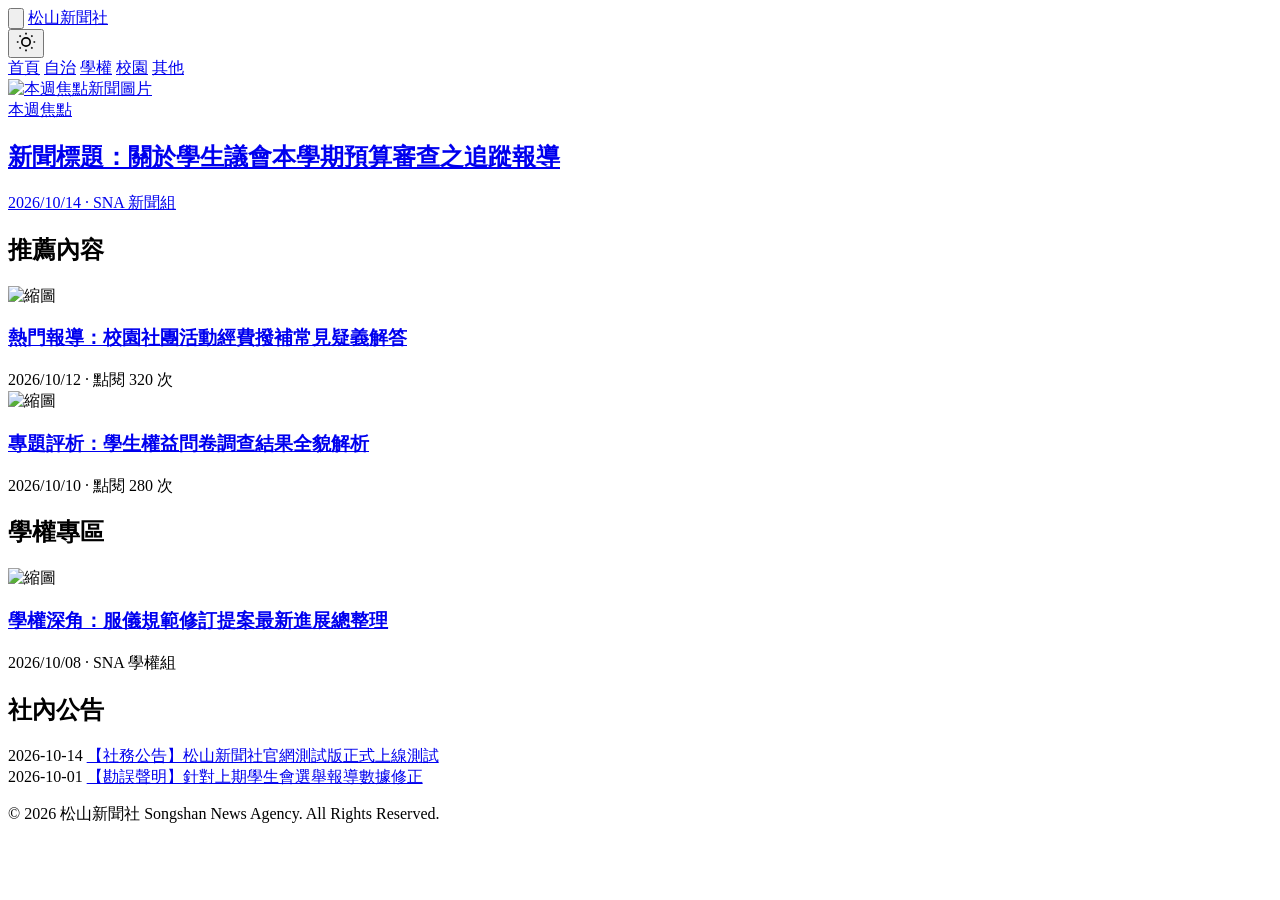
==== index.html @ 3a96375a "Add files via upload" ====
<!DOCTYPE html>
<html lang="zh-TW" data-theme="light">
<head>
  <meta charset="UTF-8">
  <meta name="viewport" content="width=device-width, initial-scale=1.0">
  <title>松山新聞社 SNA</title>
  <link rel="stylesheet" href="css/style.css">
</head>
<body>

  <!-- 頂部導覽與分類列 -->
  <header class="site-header">
    <div class="top-bar">
      <!-- 左側三個斜線選單 (選單 Icon) -->
      <button class="menu-btn" id="menu-btn" aria-label="選單">
        <svg viewBox="0 0 24 24" fill="none" stroke-width="2" stroke-linecap="round">
          <line x1="4" y1="6" x2="20" y2="10"></line>
          <line x1="4" y1="12" x2="20" y2="14"></line>
          <line x1="4" y1="18" x2="20" y2="18"></line>
        </svg>
      </button>

      <!-- 中間品牌 LOGO / 站名 -->
      <a href="index.html" class="site-logo">松山新聞社</a>

      <!-- 右側深淺色切換按鈕 -->
      <div class="header-actions">
        <button class="theme-toggle-btn" id="theme-toggle" aria-label="切換深淺色模式">
          <!-- 太陽/月亮 示意圖標 (SVG) -->
          <svg viewBox="0 0 24 24" width="20" height="20" fill="none" stroke="currentColor" stroke-width="2">
            <circle cx="12" cy="12" r="5"></circle>
            <path d="M12 1v2M12 21v2M4.22 4.22l1.42 1.42M18.36 18.36l1.42 1.42M1 12h2M21 12h2M4.22 19.78l1.42-1.42M18.36 5.64l1.42-1.42"></path>
          </svg>
        </button>
      </div>
    </div>

    <!-- 分類標籤列 -->
    <nav class="category-nav">
      <a href="#" class="category-tab active">首頁</a>
      <a href="#" class="category-tab">自治</a>
      <a href="#" class="category-tab">學權</a>
      <a href="#" class="category-tab">校園</a>
      <a href="#" class="category-tab">其他</a>
    </nav>
  </header>

  <!-- 主要內容區塊 -->
  <main class="container">

    <!-- 本週焦點新聞 (Featured Article) -->
    <section class="section-block">
      <div class="featured-card">
        <a href="#">
          <div class="featured-img-wrapper">
            <!-- 預設占位圖或報導圖片 -->
            <img src="https://via.placeholder.com/800x450" alt="本週焦點新聞圖片">
          </div>
          <div class="featured-content">
            <span class="featured-tag">本週焦點</span>
            <h1 class="featured-title">新聞標題：關於學生議會本學期預算審查之追蹤報導</h1>
            <div class="featured-meta">2026/10/14 · SNA 新聞組</div>
          </div>
        </a>
      </div>
    </section>

    <!-- 第一區：推薦內容 (熱門點閱) -->
    <section class="section-block">
      <h2 class="section-title">推薦內容</h2>
      <div class="news-grid">
        <article class="news-card">
          <img src="https://via.placeholder.com/100x75" alt="縮圖" class="news-card-img">
          <div class="news-card-body">
            <h3 class="news-card-title"><a href="#">熱門報導：校園社團活動經費撥補常見疑義解答</a></h3>
            <span class="news-card-meta">2026/10/12 · 點閱 320 次</span>
          </div>
        </article>
        <article class="news-card">
          <img src="https://via.placeholder.com/100x75" alt="縮圖" class="news-card-img">
          <div class="news-card-body">
            <h3 class="news-card-title"><a href="#">專題評析：學生權益問卷調查結果全貌解析</a></h3>
            <span class="news-card-meta">2026/10/10 · 點閱 280 次</span>
          </div>
        </article>
      </div>
    </section>

    <!-- 第二區：學權內容 -->
    <section class="section-block">
      <h2 class="section-title">學權專區</h2>
      <div class="news-grid">
        <article class="news-card">
          <img src="https://via.placeholder.com/100x75" alt="縮圖" class="news-card-img">
          <div class="news-card-body">
            <h3 class="news-card-title"><a href="#">學權深角：服儀規範修訂提案最新進展總整理</a></h3>
            <span class="news-card-meta">2026/10/08 · SNA 學權組</span>
          </div>
        </article>
      </div>
    </section>

    <!-- 第三區：公告 -->
    <section class="section-block">
      <h2 class="section-title">社內公告</h2>
      <div class="announcement-list">
        <div class="announcement-item">
          <span class="announcement-date">2026-10-14</span>
          <a href="#" class="announcement-title">【社務公告】松山新聞社官網測試版正式上線測試</a>
        </div>
        <div class="announcement-item">
          <span class="announcement-date">2026-10-01</span>
          <a href="#" class="announcement-title">【勘誤聲明】針對上期學生會選舉報導數據修正</a>
        </div>
      </div>
    </section>

  </main>

  <!-- 頁尾區塊 -->
  <footer class="site-footer">
    <p>© 2026 松山新聞社 Songshan News Agency. All Rights Reserved.</p>
  </footer>

  <script src="js/main.js"></script>
</body>
</html>
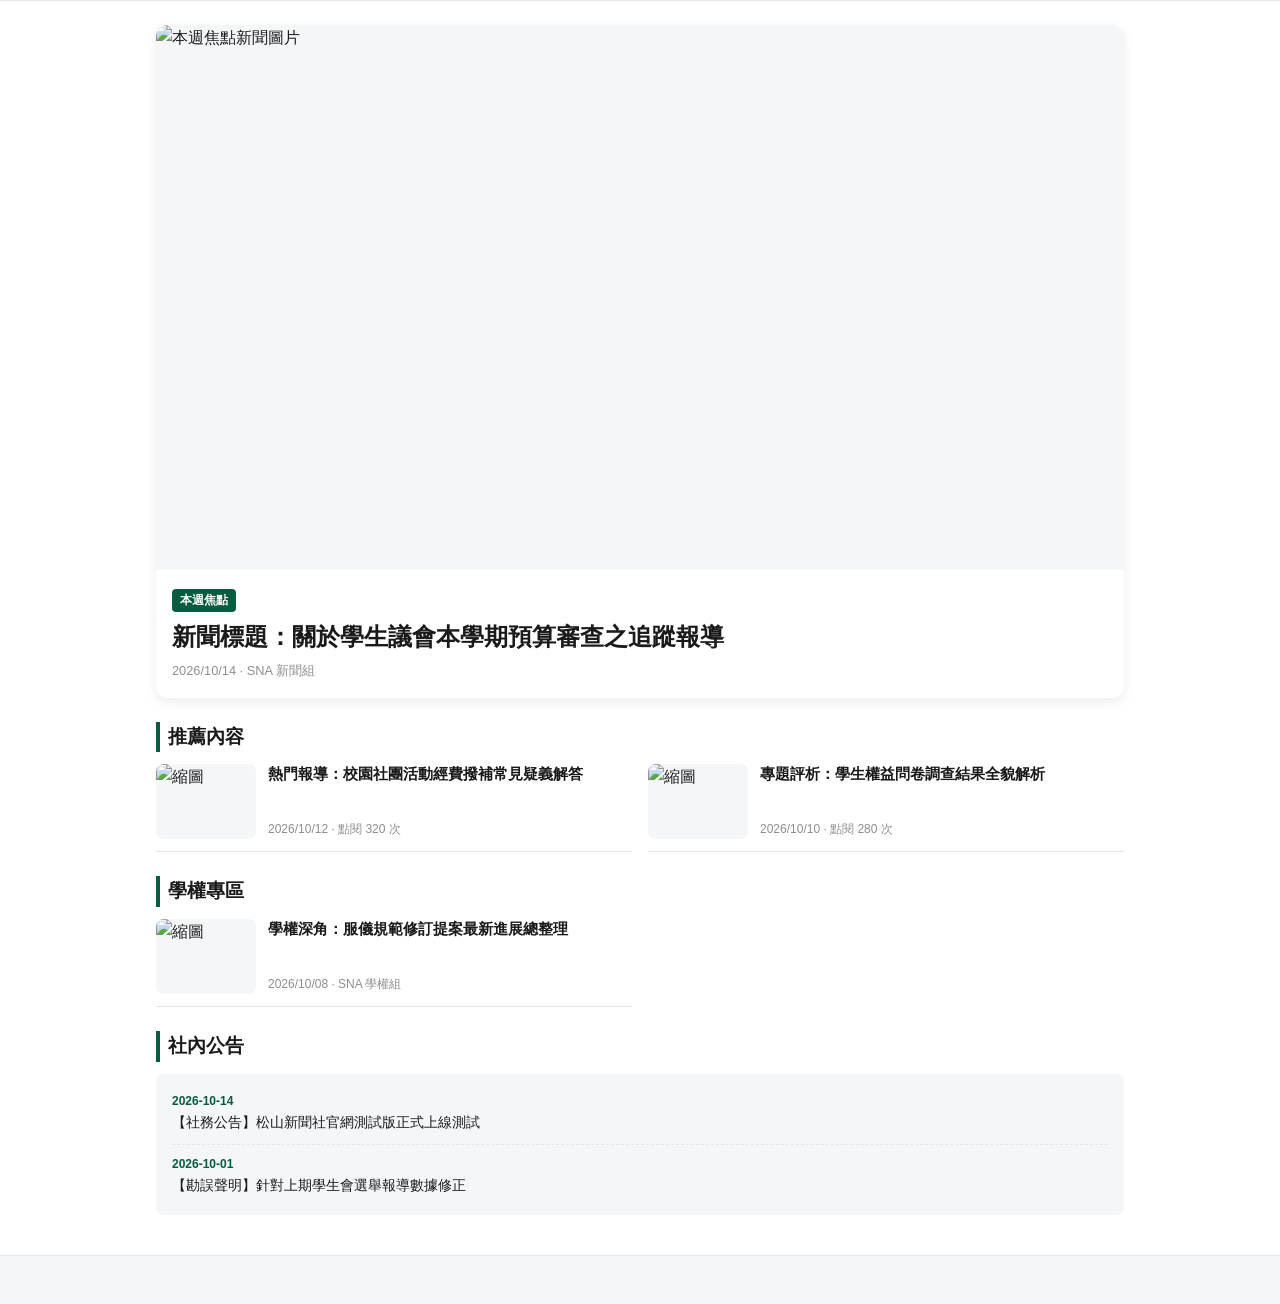
==== commit e253a311: "Refactor header and footer to use JS components Replaced static header and footer sections with JS-l" ====
--- a/index.html
+++ b/index.html
@@ -8,42 +8,8 @@
 </head>
 <body>
 
-  <!-- 頂部導覽與分類列 -->
-  <header class="site-header">
-    <div class="top-bar">
-      <!-- 左側三個斜線選單 (選單 Icon) -->
-      <button class="menu-btn" id="menu-btn" aria-label="選單">
-        <svg viewBox="0 0 24 24" fill="none" stroke-width="2" stroke-linecap="round">
-          <line x1="4" y1="6" x2="20" y2="10"></line>
-          <line x1="4" y1="12" x2="20" y2="14"></line>
-          <line x1="4" y1="18" x2="20" y2="18"></line>
-        </svg>
-      </button>
-
-      <!-- 中間品牌 LOGO / 站名 -->
-      <a href="index.html" class="site-logo">松山新聞社</a>
-
-      <!-- 右側深淺色切換按鈕 -->
-      <div class="header-actions">
-        <button class="theme-toggle-btn" id="theme-toggle" aria-label="切換深淺色模式">
-          <!-- 太陽/月亮 示意圖標 (SVG) -->
-          <svg viewBox="0 0 24 24" width="20" height="20" fill="none" stroke="currentColor" stroke-width="2">
-            <circle cx="12" cy="12" r="5"></circle>
-            <path d="M12 1v2M12 21v2M4.22 4.22l1.42 1.42M18.36 18.36l1.42 1.42M1 12h2M21 12h2M4.22 19.78l1.42-1.42M18.36 5.64l1.42-1.42"></path>
-          </svg>
-        </button>
-      </div>
-    </div>
-
-    <!-- 分類標籤列 -->
-    <nav class="category-nav">
-      <a href="#" class="category-tab active">首頁</a>
-      <a href="#" class="category-tab">自治</a>
-      <a href="#" class="category-tab">學權</a>
-      <a href="#" class="category-tab">校園</a>
-      <a href="#" class="category-tab">其他</a>
-    </nav>
-  </header>
+  <!-- 頁首容器：會由 JS 自動載入 components/header.html -->
+  <header id="site-header-container" class="site-header"></header>
 
   <!-- 主要內容區塊 -->
   <main class="container">
@@ -53,7 +19,6 @@
       <div class="featured-card">
         <a href="#">
           <div class="featured-img-wrapper">
-            <!-- 預設占位圖或報導圖片 -->
             <img src="https://via.placeholder.com/800x450" alt="本週焦點新聞圖片">
           </div>
           <div class="featured-content">
@@ -117,12 +82,11 @@
 
   </main>
 
-  <!-- 頁尾區塊 -->
-  <footer class="site-footer">
-    <p>© 2026 松山新聞社 Songshan News Agency. All Rights Reserved.</p>
-  </footer>
+  <!-- 頁尾容器：會由 JS 自動載入 components/footer.html -->
+  <footer id="site-footer-container" class="site-footer"></footer>
 
   <script src="js/main.js"></script>
 </body>
 </html>
 
+
--- a/css/style.css
+++ b/css/style.css
@@ -0,0 +1,328 @@
+/* ==========================================================================
+   1. 深淺色模式變數 (Theme Variables)
+   ========================================================================== */
+:root {
+  /* 預設淺色模式 (Light Mode) */
+  --bg-primary: #ffffff;
+  --bg-secondary: #f4f6f8;
+  --bg-card: #ffffff;
+  --text-primary: #1a1a1a;
+  --text-secondary: #666666;
+  --text-muted: #8e8e93;
+  --border-color: #e5e5ea;
+  /* 主視覺色彩調整為 #075c40 */
+  --accent-color: #075c40;
+  --accent-hover: #054530;
+  --shadow-sm: 0 2px 8px rgba(0, 0, 0, 0.05);
+  --shadow-md: 0 4px 12px rgba(0, 0, 0, 0.08);
+}
+
+[data-theme="dark"] {
+  /* 深色模式 (Dark Mode) */
+  --bg-primary: #121212;
+  --bg-secondary: #1e1e1e;
+  --bg-card: #252525;
+  --text-primary: #f0f0f0;
+  --text-secondary: #b0b0b0;
+  --text-muted: #777777;
+  --border-color: #333333;
+  /* 深色模式下提升主視覺對比度 */
+  --accent-color: #128a62;
+  --accent-hover: #1ab07d;
+  --shadow-sm: 0 2px 8px rgba(0, 0, 0, 0.3);
+  --shadow-md: 0 4px 12px rgba(0, 0, 0, 0.5);
+}
+
+/* ==========================================================================
+   2. 全域基礎樣式
+   ========================================================================== */
+* {
+  box-sizing: border-box;
+  margin: 0;
+  padding: 0;
+}
+
+body {
+  font-family: -apple-system, BlinkMacSystemFont, "Segoe UI", Roboto, "Helvetica Neue", Arial, "Noto Sans TC", sans-serif;
+  background-color: var(--bg-primary);
+  color: var(--text-primary);
+  line-height: 1.6;
+  transition: background-color 0.3s ease, color 0.3s ease;
+}
+
+a {
+  color: inherit;
+  text-decoration: none;
+}
+
+.container {
+  width: 100%;
+  max-width: 1000px;
+  margin: 0 auto;
+  padding: 0 16px;
+}
+
+/* ==========================================================================
+   3. 頁首與導覽列 (Header & Category Bar)
+   ========================================================================== */
+.site-header {
+  position: sticky;
+  top: 0;
+  background-color: var(--bg-primary);
+  border-bottom: 1px solid var(--border-color);
+  z-index: 100;
+  transition: background-color 0.3s ease;
+}
+
+.top-bar {
+  display: flex;
+  align-items: center;
+  justify-content: space-between;
+  height: 56px;
+  padding: 0 16px;
+}
+
+/* 左側三個斜線選單按鈕 */
+.menu-btn {
+  background: none;
+  border: none;
+  cursor: pointer;
+  padding: 8px;
+  color: var(--text-primary);
+  display: flex;
+  align-items: center;
+  justify-content: center;
+}
+
+.menu-btn svg {
+  width: 24px;
+  height: 24px;
+  stroke: currentColor;
+}
+
+.site-logo {
+  font-size: 1.25rem;
+  font-weight: 700;
+  letter-spacing: 0.5px;
+}
+
+.header-actions {
+  display: flex;
+  align-items: center;
+}
+
+/* 深淺色切換按鈕 */
+.theme-toggle-btn {
+  background: none;
+  border: none;
+  color: var(--text-primary);
+  cursor: pointer;
+  padding: 8px;
+  display: flex;
+  align-items: center;
+  justify-content: center;
+}
+
+/* 分類標籤列 */
+.category-nav {
+  display: flex;
+  overflow-x: auto;
+  white-space: nowrap;
+  padding: 8px 16px;
+  border-top: 1px solid var(--border-color);
+  scrollbar-width: none; /* Firefox 隱藏滾動條 */
+}
+
+.category-nav::-webkit-scrollbar {
+  display: none; /* Chrome/Safari 隱藏滾動條 */
+}
+
+.category-tab {
+  padding: 6px 16px;
+  margin-right: 8px;
+  font-size: 0.95rem;
+  font-weight: 500;
+  color: var(--text-secondary);
+  border-radius: 20px;
+  transition: all 0.2s ease;
+}
+
+.category-tab.active,
+.category-tab:hover {
+  color: #ffffff;
+  background-color: var(--accent-color);
+}
+
+/* ==========================================================================
+   4. 區塊通用樣式 (Section Layout)
+   ========================================================================== */
+.section-block {
+  margin: 24px 0;
+}
+
+.section-title {
+  font-size: 1.2rem;
+  font-weight: 700;
+  margin-bottom: 12px;
+  display: flex;
+  align-items: center;
+  border-left: 4px solid var(--accent-color);
+  padding-left: 8px;
+}
+
+/* ==========================================================================
+   5. 本週焦點新聞 (Featured Hero Section)
+   ========================================================================== */
+.featured-card {
+  position: relative;
+  border-radius: 12px;
+  overflow: hidden;
+  background-color: var(--bg-card);
+  box-shadow: var(--shadow-md);
+}
+
+.featured-img-wrapper {
+  width: 100%;
+  aspect-ratio: 16 / 9;
+  background-color: var(--bg-secondary);
+  overflow: hidden;
+}
+
+.featured-img-wrapper img {
+  width: 100%;
+  height: 100%;
+  object-fit: cover;
+}
+
+.featured-content {
+  padding: 16px;
+}
+
+.featured-tag {
+  display: inline-block;
+  font-size: 0.75rem;
+  font-weight: 600;
+  color: #ffffff;
+  background-color: var(--accent-color);
+  padding: 2px 8px;
+  border-radius: 4px;
+  margin-bottom: 8px;
+}
+
+.featured-title {
+  font-size: 1.25rem;
+  font-weight: 700;
+  line-height: 1.4;
+  margin-bottom: 8px;
+}
+
+.featured-meta {
+  font-size: 0.8rem;
+  color: var(--text-muted);
+}
+
+/* ==========================================================================
+   6. 文章卡片與清單 (Cards & Lists)
+   ========================================================================== */
+.news-grid {
+  display: grid;
+  grid-template-columns: 1fr;
+  gap: 16px;
+}
+
+.news-card {
+  display: flex;
+  gap: 12px;
+  background-color: var(--bg-card);
+  border-bottom: 1px solid var(--border-color);
+  padding-bottom: 12px;
+}
+
+.news-card-img {
+  width: 100px;
+  height: 75px;
+  border-radius: 8px;
+  object-fit: cover;
+  background-color: var(--bg-secondary);
+  flex-shrink: 0;
+}
+
+.news-card-body {
+  display: flex;
+  flex-direction: column;
+  justify-content: space-between;
+}
+
+.news-card-title {
+  font-size: 0.95rem;
+  font-weight: 600;
+  line-height: 1.35;
+  color: var(--text-primary);
+}
+
+.news-card-meta {
+  font-size: 0.75rem;
+  color: var(--text-muted);
+}
+
+/* 公告清單樣式 */
+.announcement-list {
+  background-color: var(--bg-secondary);
+  border-radius: 8px;
+  padding: 8px 16px;
+}
+
+.announcement-item {
+  padding: 10px 0;
+  border-bottom: 1px dashed var(--border-color);
+  display: flex;
+  flex-direction: column;
+}
+
+.announcement-item:last-child {
+  border-bottom: none;
+}
+
+.announcement-date {
+  font-size: 0.75rem;
+  color: var(--accent-color);
+  font-weight: 600;
+}
+
+.announcement-title {
+  font-size: 0.9rem;
+  font-weight: 500;
+}
+
+/* ==========================================================================
+   7. 頁尾 (Footer)
+   ========================================================================== */
+.site-footer {
+  margin-top: 40px;
+  padding: 24px 16px;
+  background-color: var(--bg-secondary);
+  border-top: 1px solid var(--border-color);
+  text-align: center;
+  font-size: 0.85rem;
+  color: var(--text-muted);
+}
+
+/* ==========================================================================
+   8. 電腦版響應式適配 (Desktop RWD)
+   ========================================================================== */
+@media (min-width: 768px) {
+  .news-grid {
+    grid-template-columns: repeat(2, 1fr);
+  }
+
+  .featured-title {
+    font-size: 1.5rem;
+  }
+}
+```eof
+
+已將全站的主視覺色彩更新為深綠色 `#075c40`！在深色模式下，我也調整成了適度的綠色以維持足夠的文字與對比度閱讀體驗。
+
+接下來，我們要處理 **「Header 與 Footer 抽離成獨立檔案」**，還是要先做 **「側邊選單點擊展開」** 的效果呢？
+
+
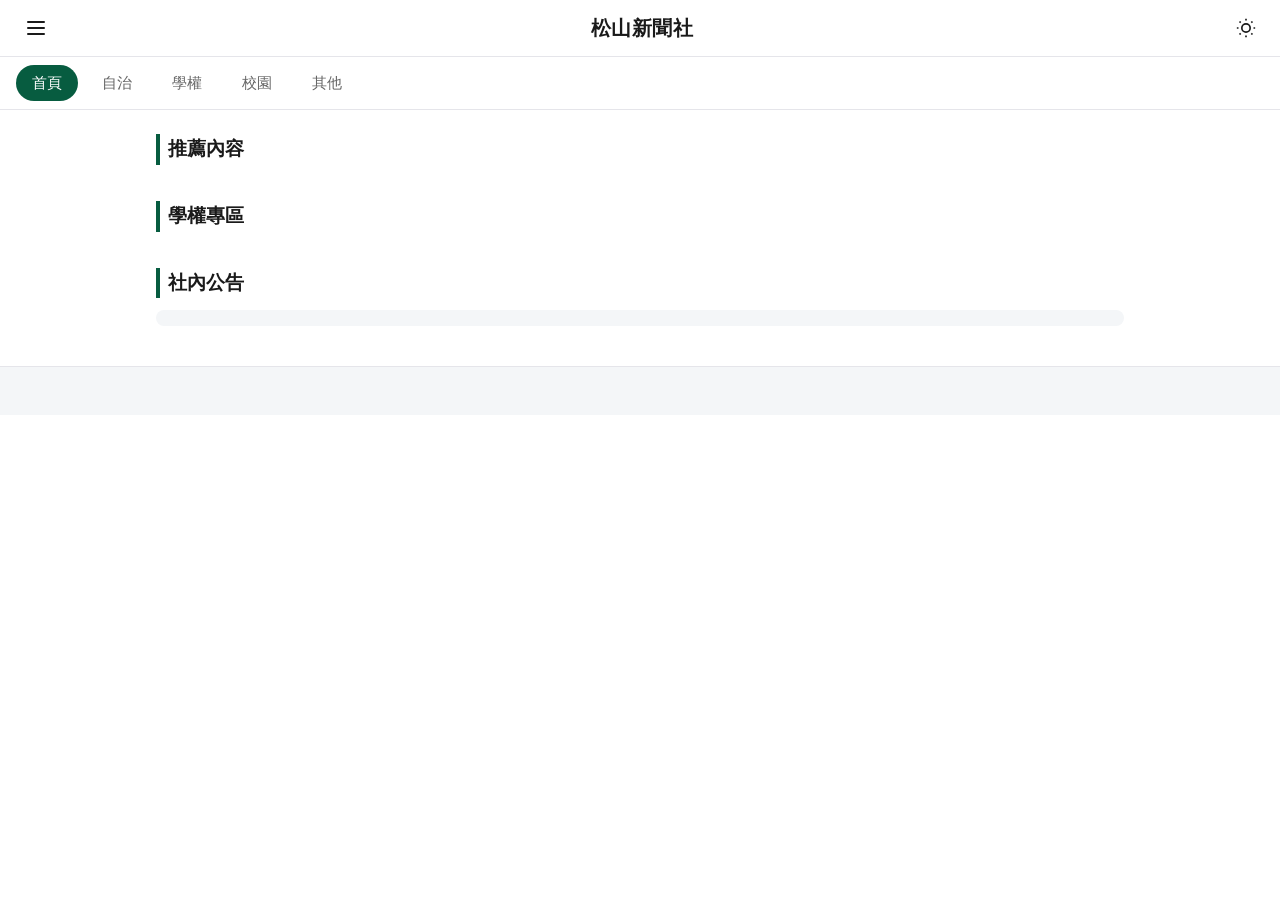
==== commit 06b15879: "Refactor HTML comments and section containers Updated comments and structured sections for clarity." ====
--- a/index.html
+++ b/index.html
@@ -8,84 +8,48 @@
 </head>
 <body>
 
-  <!-- 頁首容器：會由 JS 自動載入 components/header.html -->
+  <!-- 頁首容器 -->
   <header id="site-header-container" class="site-header"></header>
 
   <!-- 主要內容區塊 -->
   <main class="container">
 
-    <!-- 本週焦點新聞 (Featured Article) -->
+    <!-- 本週焦點新聞容器 -->
+    <section class="section-block" id="featured-container">
+      <!-- JS 會自動把最新文章渲染到這裡 -->
+    </section>
+
+    <!-- 第一區：推薦內容容器 (熱門點閱) -->
     <section class="section-block">
-      <div class="featured-card">
-        <a href="#">
-          <div class="featured-img-wrapper">
-            <img src="https://via.placeholder.com/800x450" alt="本週焦點新聞圖片">
-          </div>
-          <div class="featured-content">
-            <span class="featured-tag">本週焦點</span>
-            <h1 class="featured-title">新聞標題：關於學生議會本學期預算審查之追蹤報導</h1>
-            <div class="featured-meta">2026/10/14 · SNA 新聞組</div>
-          </div>
-        </a>
+      <h2 class="section-title">推薦內容</h2>
+      <div class="news-grid" id="recommended-container">
+        <!-- JS 會自動將高點閱文章渲染到這裡 -->
       </div>
     </section>
 
-    <!-- 第一區：推薦內容 (熱門點閱) -->
+    <!-- 第二區：學權內容容器 -->
     <section class="section-block">
-      <h2 class="section-title">推薦內容</h2>
-      <div class="news-grid">
-        <article class="news-card">
-          <img src="https://via.placeholder.com/100x75" alt="縮圖" class="news-card-img">
-          <div class="news-card-body">
-            <h3 class="news-card-title"><a href="#">熱門報導：校園社團活動經費撥補常見疑義解答</a></h3>
-            <span class="news-card-meta">2026/10/12 · 點閱 320 次</span>
-          </div>
-        </article>
-        <article class="news-card">
-          <img src="https://via.placeholder.com/100x75" alt="縮圖" class="news-card-img">
-          <div class="news-card-body">
-            <h3 class="news-card-title"><a href="#">專題評析：學生權益問卷調查結果全貌解析</a></h3>
-            <span class="news-card-meta">2026/10/10 · 點閱 280 次</span>
-          </div>
-        </article>
+      <h2 class="section-title">學權專區</h2>
+      <div class="news-grid" id="rights-container">
+        <!-- JS 會自動篩選學權分類渲染到這裡 -->
       </div>
     </section>
 
-    <!-- 第二區：學權內容 -->
-    <section class="section-block">
-      <h2 class="section-title">學權專區</h2>
-      <div class="news-grid">
-        <article class="news-card">
-          <img src="https://via.placeholder.com/100x75" alt="縮圖" class="news-card-img">
-          <div class="news-card-body">
-            <h3 class="news-card-title"><a href="#">學權深角：服儀規範修訂提案最新進展總整理</a></h3>
-            <span class="news-card-meta">2026/10/08 · SNA 學權組</span>
-          </div>
-        </article>
-      </div>
-    </section>
-
-    <!-- 第三區：公告 -->
+    <!-- 第三區：公告容器 -->
     <section class="section-block">
       <h2 class="section-title">社內公告</h2>
-      <div class="announcement-list">
-        <div class="announcement-item">
-          <span class="announcement-date">2026-10-14</span>
-          <a href="#" class="announcement-title">【社務公告】松山新聞社官網測試版正式上線測試</a>
-        </div>
-        <div class="announcement-item">
-          <span class="announcement-date">2026-10-01</span>
-          <a href="#" class="announcement-title">【勘誤聲明】針對上期學生會選舉報導數據修正</a>
-        </div>
+      <div class="announcement-list" id="announcement-container">
+        <!-- JS 會自動將公告清單渲染到這裡 -->
       </div>
     </section>
 
   </main>
 
-  <!-- 頁尾容器：會由 JS 自動載入 components/footer.html -->
+  <!-- 頁尾容器 -->
   <footer id="site-footer-container" class="site-footer"></footer>
 
-  <script src="js/main.js"></script>
+  <!-- 載入首頁專屬 JS -->
+  <script src="js/index.js"></script>
 </body>
 </html>
 
--- a/css/style.css
+++ b/css/style.css
@@ -318,11 +318,118 @@
   .featured-title {
     font-size: 1.5rem;
   }
-}
-```eof
-
-已將全站的主視覺色彩更新為深綠色 `#075c40`！在深色模式下，我也調整成了適度的綠色以維持足夠的文字與對比度閱讀體驗。
-
-接下來，我們要處理 **「Header 與 Footer 抽離成獨立檔案」**，還是要先做 **「側邊選單點擊展開」** 的效果呢？
-
-
+}/* ==========================================================================
+   左側抽屜選單 (Side Drawer & Overlay)
+   ========================================================================== */
+.drawer-overlay {
+  position: fixed;
+  top: 0;
+  left: 0;
+  width: 100vw;
+  height: 100vh;
+  background-color: rgba(0, 0, 0, 0.5);
+  z-index: 200;
+  opacity: 0;
+  visibility: hidden;
+  transition: opacity 0.3s ease, visibility 0.3s ease;
+}
+
+.drawer-overlay.active {
+  opacity: 1;
+  visibility: visible;
+}
+
+.side-drawer {
+  position: fixed;
+  top: 0;
+  left: 0;
+  width: 280px;
+  max-width: 80vw;
+  height: 100vh;
+  background-color: var(--bg-card);
+  border-right: 1px solid var(--border-color);
+  z-index: 201;
+  transform: translateX(-100%);
+  transition: transform 0.3s cubic-bezier(0.4, 0, 0.2, 1);
+  display: flex;
+  flex-direction: column;
+}
+
+.side-drawer.active {
+  transform: translateX(0);
+}
+
+.drawer-header {
+  display: flex;
+  align-items: center;
+  justify-content: space-between;
+  padding: 16px;
+  border-bottom: 1px solid var(--border-color);
+}
+
+.drawer-title {
+  font-size: 1.1rem;
+  font-weight: 700;
+  color: var(--accent-color);
+}
+
+.drawer-close-btn {
+  background: none;
+  border: none;
+  color: var(--text-primary);
+  cursor: pointer;
+  padding: 4px;
+}
+
+.drawer-nav {
+  flex: 1;
+  overflow-y: auto;
+  padding: 16px 0;
+}
+
+.drawer-menu {
+  list-style: none;
+}
+
+.drawer-item {
+  margin-bottom: 4px;
+}
+
+.drawer-link {
+  display: block;
+  padding: 10px 24px;
+  font-size: 0.95rem;
+  font-weight: 500;
+  color: var(--text-primary);
+  transition: background-color 0.2s ease, color 0.2s ease;
+}
+
+.drawer-link:hover,
+.drawer-link.active {
+  background-color: var(--bg-secondary);
+  color: var(--accent-color);
+  font-weight: 600;
+}
+
+.drawer-divider {
+  height: 1px;
+  background-color: var(--border-color);
+  margin: 12px 0;
+}
+
+.drawer-section-label {
+  padding: 8px 24px 4px;
+  font-size: 0.75rem;
+  font-weight: 700;
+  color: var(--text-muted);
+  text-transform: uppercase;
+  letter-spacing: 0.5px;
+}
+
+.drawer-footer {
+  padding: 16px 24px;
+  border-top: 1px solid var(--border-color);
+  font-size: 0.8rem;
+  color: var(--text-muted);
+}
+
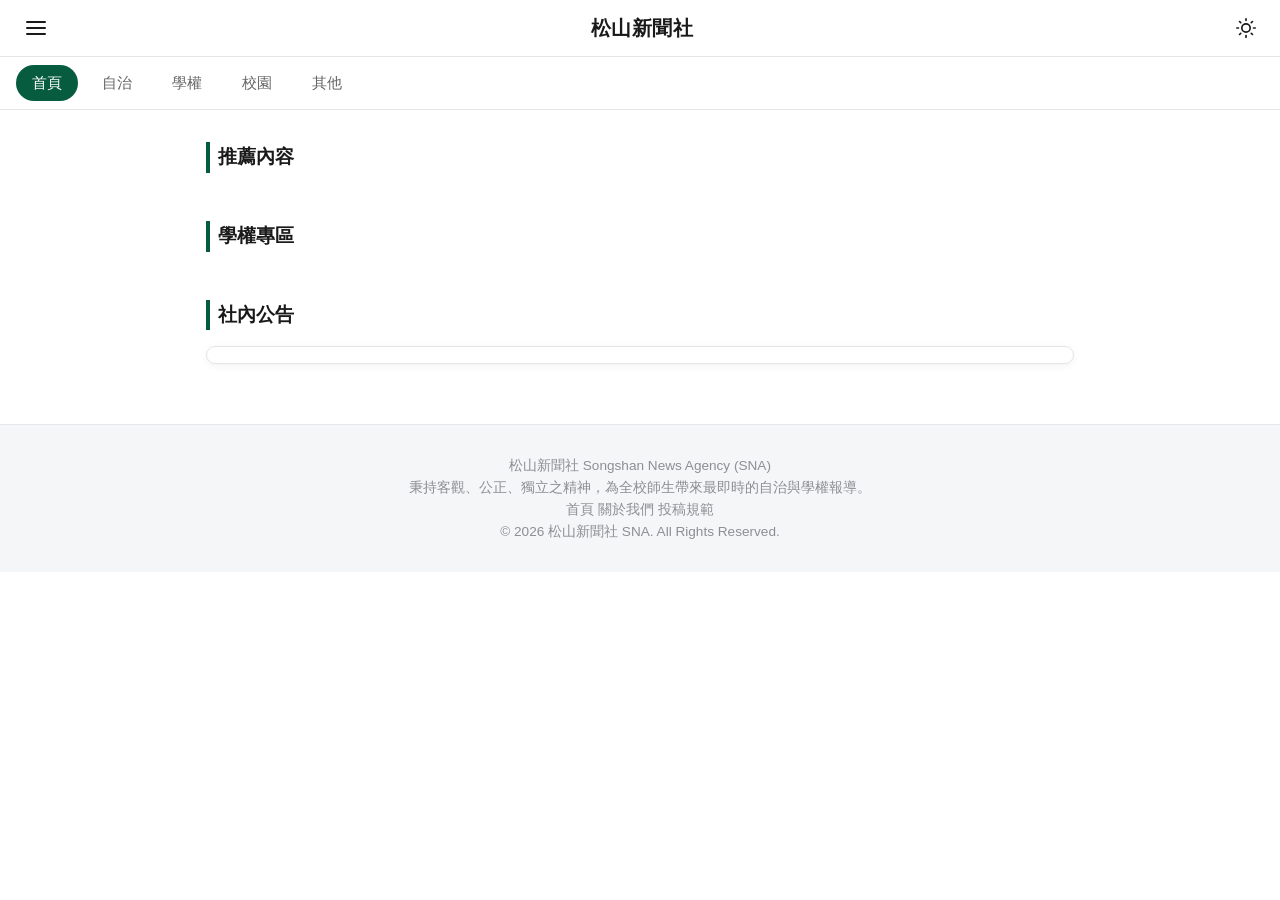
==== commit 4ce4db5f: "Add files via upload" ====
--- a/index.html
+++ b/index.html
@@ -4,53 +4,52 @@
   <meta charset="UTF-8">
   <meta name="viewport" content="width=device-width, initial-scale=1.0">
   <title>松山新聞社 SNA</title>
+  <!-- 引入全站共用樣式表 -->
   <link rel="stylesheet" href="css/style.css">
 </head>
 <body>
 
-  <!-- 頁首容器 -->
+  <!-- 頁首容器：由 js/index.js 動態載入 components/header.html -->
   <header id="site-header-container" class="site-header"></header>
 
-  <!-- 主要內容區塊 -->
+  <!-- 網站主要內容區塊 -->
   <main class="container">
 
-    <!-- 本週焦點新聞容器 -->
+    <!-- 本週焦點新聞容器 (自動渲染最新一篇) -->
     <section class="section-block" id="featured-container">
-      <!-- JS 會自動把最新文章渲染到這裡 -->
+      <!-- 動態載入焦點新聞 -->
     </section>
 
-    <!-- 第一區：推薦內容容器 (熱門點閱) -->
+    <!-- 推薦內容區塊 (依點閱率排序) -->
     <section class="section-block">
       <h2 class="section-title">推薦內容</h2>
       <div class="news-grid" id="recommended-container">
-        <!-- JS 會自動將高點閱文章渲染到這裡 -->
+        <!-- 動態載入熱門文章 -->
       </div>
     </section>
 
-    <!-- 第二區：學權內容容器 -->
+    <!-- 學權專區區塊 (自動篩選學權分類) -->
     <section class="section-block">
       <h2 class="section-title">學權專區</h2>
       <div class="news-grid" id="rights-container">
-        <!-- JS 會自動篩選學權分類渲染到這裡 -->
+        <!-- 動態載入學權文章 -->
       </div>
     </section>
 
-    <!-- 第三區：公告容器 -->
+    <!-- 社內公告區塊 -->
     <section class="section-block">
       <h2 class="section-title">社內公告</h2>
       <div class="announcement-list" id="announcement-container">
-        <!-- JS 會自動將公告清單渲染到這裡 -->
+        <!-- 動態載入公告清單 -->
       </div>
     </section>
 
   </main>
 
-  <!-- 頁尾容器 -->
+  <!-- 頁尾容器：由 js/index.js 動態載入 components/footer.html -->
   <footer id="site-footer-container" class="site-footer"></footer>
 
-  <!-- 載入首頁專屬 JS -->
+  <!-- 載入首頁專屬控制邏輯 -->
   <script src="js/index.js"></script>
 </body>
-</html>
-
-
+</html>
--- a/css/style.css
+++ b/css/style.css
@@ -57,7 +57,7 @@
 
 .container {
   width: 100%;
-  max-width: 1000px;
+  max-width: 900px; /* 稍微收窄全站容器，提升整體精緻度與閱讀舒適度 */
   margin: 0 auto;
   padding: 0 16px;
 }
@@ -82,7 +82,6 @@
   padding: 0 16px;
 }
 
-/* 左側三個斜線選單按鈕 */
 .menu-btn {
   background: none;
   border: none;
@@ -111,7 +110,6 @@
   align-items: center;
 }
 
-/* 深淺色切換按鈕 */
 .theme-toggle-btn {
   background: none;
   border: none;
@@ -123,18 +121,17 @@
   justify-content: center;
 }
 
-/* 分類標籤列 */
 .category-nav {
   display: flex;
   overflow-x: auto;
   white-space: nowrap;
   padding: 8px 16px;
   border-top: 1px solid var(--border-color);
-  scrollbar-width: none; /* Firefox 隱藏滾動條 */
+  scrollbar-width: none;
 }
 
 .category-nav::-webkit-scrollbar {
-  display: none; /* Chrome/Safari 隱藏滾動條 */
+  display: none;
 }
 
 .category-tab {
@@ -157,13 +154,13 @@
    4. 區塊通用樣式 (Section Layout)
    ========================================================================== */
 .section-block {
-  margin: 24px 0;
+  margin: 32px 0;
 }
 
 .section-title {
   font-size: 1.2rem;
   font-weight: 700;
-  margin-bottom: 12px;
+  margin-bottom: 16px;
   display: flex;
   align-items: center;
   border-left: 4px solid var(--accent-color);
@@ -171,13 +168,19 @@
 }
 
 /* ==========================================================================
-   5. 本週焦點新聞 (Featured Hero Section)
+   5. 本週焦點新聞 (Featured Hero Section - 優化寬度與雜誌風排版)
    ========================================================================== */
 .featured-card {
   position: relative;
   border-radius: 12px;
   overflow: hidden;
   background-color: var(--bg-card);
+  border: 1px solid var(--border-color);
+  box-shadow: var(--shadow-sm);
+  transition: transform 0.2s ease, box-shadow 0.2s ease;
+}
+
+.featured-card:hover {
   box-shadow: var(--shadow-md);
 }
 
@@ -192,10 +195,15 @@
   width: 100%;
   height: 100%;
   object-fit: cover;
+  transition: transform 0.3s ease;
+}
+
+.featured-card:hover .featured-img-wrapper img {
+  transform: scale(1.02);
 }
 
 .featured-content {
-  padding: 16px;
+  padding: 20px;
 }
 
 .featured-tag {
@@ -204,25 +212,26 @@
   font-weight: 600;
   color: #ffffff;
   background-color: var(--accent-color);
-  padding: 2px 8px;
+  padding: 3px 10px;
   border-radius: 4px;
-  margin-bottom: 8px;
+  margin-bottom: 10px;
 }
 
 .featured-title {
-  font-size: 1.25rem;
+  font-size: 1.35rem;
   font-weight: 700;
   line-height: 1.4;
-  margin-bottom: 8px;
+  margin-bottom: 10px;
+  color: var(--text-primary);
 }
 
 .featured-meta {
-  font-size: 0.8rem;
+  font-size: 0.85rem;
   color: var(--text-muted);
 }
 
 /* ==========================================================================
-   6. 文章卡片與清單 (Cards & Lists)
+   文章卡片與清單 (Cards & Lists - 完美整張卡片點擊與防止文字反白)
    ========================================================================== */
 .news-grid {
   display: grid;
@@ -231,17 +240,29 @@
 }
 
 .news-card {
-  display: flex;
-  gap: 12px;
+  position: relative; /* 關鍵：作為絕對定位超連結的基準容器 */
+  display: flex;
+  gap: 14px;
   background-color: var(--bg-card);
-  border-bottom: 1px solid var(--border-color);
-  padding-bottom: 12px;
+  border: 1px solid var(--border-color);
+  border-radius: 10px;
+  padding: 12px;
+  box-shadow: var(--shadow-sm);
+  cursor: pointer; /* 讓整張卡片滑鼠移上去時直接變成點擊手勢 */
+  user-select: none; /* 防止使用者點擊或拖曳時誤選反白卡片內的文字 */
+  transition: border-color 0.2s ease, box-shadow 0.2s ease, transform 0.2s ease;
+}
+
+.news-card:hover {
+  border-color: var(--accent-color);
+  box-shadow: var(--shadow-md);
+  transform: translateY(-2px);
 }
 
 .news-card-img {
-  width: 100px;
-  height: 75px;
-  border-radius: 8px;
+  width: 110px;
+  height: 80px;
+  border-radius: 6px;
   object-fit: cover;
   background-color: var(--bg-secondary);
   flex-shrink: 0;
@@ -251,30 +272,47 @@
   display: flex;
   flex-direction: column;
   justify-content: space-between;
+  flex: 1;
 }
 
 .news-card-title {
   font-size: 0.95rem;
   font-weight: 600;
-  line-height: 1.35;
-  color: var(--text-primary);
+  line-height: 1.4;
+  color: var(--text-primary);
+}
+
+/* 關鍵：利用偽元素將超連結擴展至整張卡片的每一個角落（包含下方小字與空白處） */
+.news-card-title a::after {
+  content: "";
+  position: absolute;
+  top: 0;
+  left: 0;
+  right: 0;
+  bottom: 0;
+  z-index: 1;
 }
 
 .news-card-meta {
   font-size: 0.75rem;
   color: var(--text-muted);
+  position: relative;
+  z-index: 2; /* 確保層級正確 */
+  pointer-events: none; /* 讓點擊事件直接穿透至下方的覆蓋超連結 */
 }
 
 /* 公告清單樣式 */
 .announcement-list {
-  background-color: var(--bg-secondary);
-  border-radius: 8px;
+  background-color: var(--bg-card);
+  border: 1px solid var(--border-color);
+  border-radius: 10px;
   padding: 8px 16px;
+  box-shadow: var(--shadow-sm);
 }
 
 .announcement-item {
-  padding: 10px 0;
-  border-bottom: 1px dashed var(--border-color);
+  padding: 12px 0;
+  border-bottom: 1px solid var(--border-color);
   display: flex;
   flex-direction: column;
 }
@@ -287,19 +325,21 @@
   font-size: 0.75rem;
   color: var(--accent-color);
   font-weight: 600;
+  margin-bottom: 2px;
 }
 
 .announcement-title {
-  font-size: 0.9rem;
+  font-size: 0.95rem;
   font-weight: 500;
+  color: var(--text-primary);
 }
 
 /* ==========================================================================
    7. 頁尾 (Footer)
    ========================================================================== */
 .site-footer {
-  margin-top: 40px;
-  padding: 24px 16px;
+  margin-top: 60px;
+  padding: 30px 16px;
   background-color: var(--bg-secondary);
   border-top: 1px solid var(--border-color);
   text-align: center;
@@ -316,10 +356,12 @@
   }
 
   .featured-title {
-    font-size: 1.5rem;
+    font-size: 1.6rem;
   }
-}/* ==========================================================================
-   左側抽屜選單 (Side Drawer & Overlay)
+}
+
+/* ==========================================================================
+   9. 左側抽屜選單 (Side Drawer & Overlay)
    ========================================================================== */
 .drawer-overlay {
   position: fixed;
@@ -433,3 +475,40 @@
   color: var(--text-muted);
 }
 
+/* ==========================================================================
+   頂部動態讀取進度條 (Top Loading Bar - 加粗顯眼版)
+   ========================================================================== */
+.top-loading-bar-container {
+  position: absolute;
+  bottom: -3;
+  left: 0;
+  width: 100%;
+  height: 5px; /* 從原本的 3px 調粗至 5px（若想更粗可改 6px） */
+  background-color: transparent;
+  overflow: hidden;
+  z-index: 101;
+}
+
+.top-loading-bar {
+  width: 0%;
+  height: 100%;
+  background-color: var(--accent-color);
+  box-shadow: 0 0 10px var(--accent-color); /* 稍微加大光暈範圍，提升辨識度 */
+  transition: width 0.3s ease, opacity 0.3s ease;
+  opacity: 0;
+}
+
+.top-loading-bar.loading {
+  opacity: 1;
+}
+
+/* 載入時的呼吸光效 */
+@keyframes loading-pulse {
+  0% { opacity: 0.7; }
+  50% { opacity: 1; }
+  100% { opacity: 0.7; }
+}
+
+.top-loading-bar.loading-pulse {
+  animation: loading-pulse 1.2s infinite ease-in-out;
+}
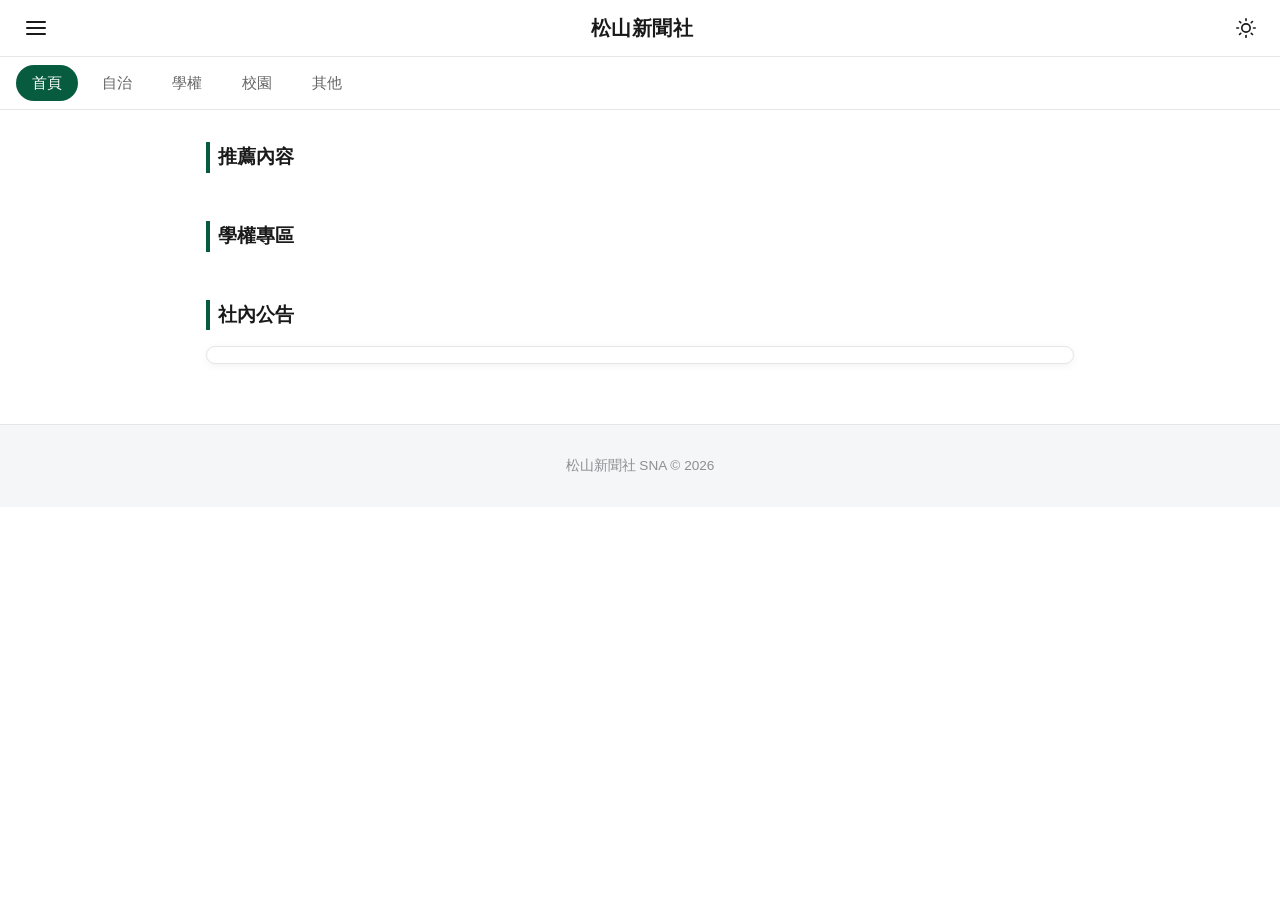
==== commit d9522ed1: "Add files via upload" ====
--- a/index.html
+++ b/index.html
@@ -2,6 +2,17 @@
 <html lang="zh-TW" data-theme="light">
 <head>
   <meta charset="UTF-8">
+
+  <!-- 搶先在畫面渲染前讀取 localStorage 並套用主題，徹底消除白光閃爍 -->
+  <script>
+    (function() {
+      const savedTheme = localStorage.getItem("theme");
+      const systemDark = window.matchMedia("(prefers-color-scheme: dark)").matches;
+      const theme = savedTheme || (systemDark ? "dark" : "light");
+      document.documentElement.setAttribute("data-theme", theme);
+    })();
+  </script>
+
   <meta name="viewport" content="width=device-width, initial-scale=1.0">
   <title>松山新聞社 SNA</title>
   <!-- 引入全站共用樣式表 -->
@@ -9,7 +20,7 @@
 </head>
 <body>
 
-  <!-- 頁首容器：由 js/index.js 動態載入 components/header.html -->
+  <!-- 頁首容器：由 js/index.js 動態渲染 -->
   <header id="site-header-container" class="site-header"></header>
 
   <!-- 網站主要內容區塊 -->
@@ -23,7 +34,7 @@
     <!-- 推薦內容區塊 (依點閱率排序) -->
     <section class="section-block">
       <h2 class="section-title">推薦內容</h2>
-      <div class="news-grid" id="recommended-container">
+      <div class="home-news-grid" id="recommended-container">
         <!-- 動態載入熱門文章 -->
       </div>
     </section>
@@ -31,7 +42,7 @@
     <!-- 學權專區區塊 (自動篩選學權分類) -->
     <section class="section-block">
       <h2 class="section-title">學權專區</h2>
-      <div class="news-grid" id="rights-container">
+      <div class="home-news-grid" id="rights-container">
         <!-- 動態載入學權文章 -->
       </div>
     </section>
@@ -46,8 +57,15 @@
 
   </main>
 
-  <!-- 頁尾容器：由 js/index.js 動態載入 components/footer.html -->
-  <footer id="site-footer-container" class="site-footer"></footer>
+  <!-- 頁尾容器 -->
+  <footer id="site-footer-container" class="site-footer">
+    <div class="footer-container">
+      <p>松山新聞社 SNA © 2026</p>
+    </div>
+  </footer>
+
+  <!-- 載入共用導覽列模組 -->
+  <script src="js/header.js"></script>
 
   <!-- 載入首頁專屬控制邏輯 -->
   <script src="js/index.js"></script>
--- a/css/style.css
+++ b/css/style.css
@@ -2,7 +2,6 @@
    1. 深淺色模式變數 (Theme Variables)
    ========================================================================== */
 :root {
-  /* 預設淺色模式 (Light Mode) */
   --bg-primary: #ffffff;
   --bg-secondary: #f4f6f8;
   --bg-card: #ffffff;
@@ -10,7 +9,6 @@
   --text-secondary: #666666;
   --text-muted: #8e8e93;
   --border-color: #e5e5ea;
-  /* 主視覺色彩調整為 #075c40 */
   --accent-color: #075c40;
   --accent-hover: #054530;
   --shadow-sm: 0 2px 8px rgba(0, 0, 0, 0.05);
@@ -18,7 +16,6 @@
 }
 
 [data-theme="dark"] {
-  /* 深色模式 (Dark Mode) */
   --bg-primary: #121212;
   --bg-secondary: #1e1e1e;
   --bg-card: #252525;
@@ -26,16 +23,12 @@
   --text-secondary: #b0b0b0;
   --text-muted: #777777;
   --border-color: #333333;
-  /* 深色模式下提升主視覺對比度 */
   --accent-color: #128a62;
   --accent-hover: #1ab07d;
   --shadow-sm: 0 2px 8px rgba(0, 0, 0, 0.3);
   --shadow-md: 0 4px 12px rgba(0, 0, 0, 0.5);
 }
 
-/* ==========================================================================
-   2. 全域基礎樣式
-   ========================================================================== */
 * {
   box-sizing: border-box;
   margin: 0;
@@ -57,7 +50,7 @@
 
 .container {
   width: 100%;
-  max-width: 900px; /* 稍微收窄全站容器，提升整體精緻度與閱讀舒適度 */
+  max-width: 900px;
   margin: 0 auto;
   padding: 0 16px;
 }
@@ -168,7 +161,7 @@
 }
 
 /* ==========================================================================
-   5. 本週焦點新聞 (Featured Hero Section - 優化寬度與雜誌風排版)
+   5. 本週焦點新聞 (Featured Hero Section)
    ========================================================================== */
 .featured-card {
   position: relative;
@@ -231,25 +224,25 @@
 }
 
 /* ==========================================================================
-   文章卡片與清單 (Cards & Lists - 完美整張卡片點擊與防止文字反白)
+   6. 文章卡片與清單 (所有報導頁面專用 - 單列大卡片版型)
    ========================================================================== */
 .news-grid {
   display: grid;
   grid-template-columns: 1fr;
-  gap: 16px;
+  gap: 20px;
 }
 
 .news-card {
-  position: relative; /* 關鍵：作為絕對定位超連結的基準容器 */
-  display: flex;
-  gap: 14px;
+  position: relative;
+  display: flex;
+  gap: 18px;
   background-color: var(--bg-card);
   border: 1px solid var(--border-color);
-  border-radius: 10px;
-  padding: 12px;
+  border-radius: 12px;
+  padding: 16px;
   box-shadow: var(--shadow-sm);
-  cursor: pointer; /* 讓整張卡片滑鼠移上去時直接變成點擊手勢 */
-  user-select: none; /* 防止使用者點擊或拖曳時誤選反白卡片內的文字 */
+  cursor: pointer;
+  user-select: none;
   transition: border-color 0.2s ease, box-shadow 0.2s ease, transform 0.2s ease;
 }
 
@@ -260,9 +253,9 @@
 }
 
 .news-card-img {
-  width: 110px;
-  height: 80px;
-  border-radius: 6px;
+  width: 160px;
+  height: 115px;
+  border-radius: 8px;
   object-fit: cover;
   background-color: var(--bg-secondary);
   flex-shrink: 0;
@@ -276,13 +269,12 @@
 }
 
 .news-card-title {
-  font-size: 0.95rem;
+  font-size: 1.05rem;
   font-weight: 600;
-  line-height: 1.4;
-  color: var(--text-primary);
-}
-
-/* 關鍵：利用偽元素將超連結擴展至整張卡片的每一個角落（包含下方小字與空白處） */
+  line-height: 1.45;
+  color: var(--text-primary);
+}
+
 .news-card-title a::after {
   content: "";
   position: absolute;
@@ -294,14 +286,89 @@
 }
 
 .news-card-meta {
-  font-size: 0.75rem;
+  font-size: 0.8rem;
   color: var(--text-muted);
   position: relative;
-  z-index: 2; /* 確保層級正確 */
-  pointer-events: none; /* 讓點擊事件直接穿透至下方的覆蓋超連結 */
-}
-
-/* 公告清單樣式 */
+  z-index: 2;
+  pointer-events: none;
+}
+
+/* 讓「所有新聞報導」頁面中的卡片上下保持完美的空隙 */
+.single-news-list .news-card {
+  margin-bottom: 16px; /* 這裡可以自由調整間距大小，例如 16px 或 20px */
+}
+
+/* 確保最後一張卡片下方不需要多餘的外距 */
+.single-news-list .news-card:last-child {
+  margin-bottom: 0;
+}
+
+/* 讓首頁維持雙欄網格 */
+.home-news-grid {
+  display: grid;
+  grid-template-columns: 1fr;
+  gap: 16px;
+}
+
+@media (min-width: 768px) {
+  .home-news-grid {
+    grid-template-columns: repeat(2, 1fr);
+  }
+}
+
+/* 讓首頁橫向卡片的右側文字區塊能夠上下撐開，讓標題在上方、資訊在最下方 */
+.home-news-grid .news-card-body {
+  display: flex !important;
+  flex-direction: column !important;
+  justify-content: space-between !important;
+  height: 100% !important;
+}
+
+/* 確保標題與下方資訊之間有漂亮的分配 */
+.home-news-grid .news-card-title {
+  font-size: 0.95rem !important;
+  font-weight: 600 !important;
+  line-height: 1.4 !important;
+  margin-bottom: 4px !important;
+}
+
+.home-news-grid .news-card-meta {
+  font-size: 0.75rem !important;
+  color: var(--text-muted) !important;
+  margin-top: auto !important;
+}
+
+/* 將首頁卡片的圖片尺寸縮小，讓卡片更緊湊、不空曠 */
+.home-news-grid .news-card-img {
+  width: 100px !important;
+  height: 75px !important;
+  border-radius: 6px !important;
+  object-fit: cover !important;
+  flex-shrink: 0 !important;
+}
+
+/* 確保卡片整體的內距與高度也跟著精簡 */
+.home-news-grid .news-card {
+  padding: 10px 12px !important;
+  gap: 12px !important;
+  align-items: center !important;
+}
+
+/* ==========================================================================
+   6-1. 首頁專用網格 (雙列排版)
+   ========================================================================== */
+.home-news-grid {
+  display: grid;
+  grid-template-columns: 1fr;
+  gap: 16px;
+}
+
+@media (min-width: 768px) {
+  .home-news-grid {
+    grid-template-columns: repeat(2, 1fr);
+  }
+}
+
 .announcement-list {
   background-color: var(--bg-card);
   border: 1px solid var(--border-color);
@@ -345,19 +412,6 @@
   text-align: center;
   font-size: 0.85rem;
   color: var(--text-muted);
-}
-
-/* ==========================================================================
-   8. 電腦版響應式適配 (Desktop RWD)
-   ========================================================================== */
-@media (min-width: 768px) {
-  .news-grid {
-    grid-template-columns: repeat(2, 1fr);
-  }
-
-  .featured-title {
-    font-size: 1.6rem;
-  }
 }
 
 /* ==========================================================================
@@ -395,6 +449,7 @@
   transition: transform 0.3s cubic-bezier(0.4, 0, 0.2, 1);
   display: flex;
   flex-direction: column;
+  overflow-y: auto;
 }
 
 .side-drawer.active {
@@ -407,6 +462,8 @@
   justify-content: space-between;
   padding: 16px;
   border-bottom: 1px solid var(--border-color);
+  background-color: var(--bg-card);
+  flex-shrink: 0;
 }
 
 .drawer-title {
@@ -431,6 +488,8 @@
 
 .drawer-menu {
   list-style: none;
+  margin: 0;
+  padding: 0;
 }
 
 .drawer-item {
@@ -473,17 +532,18 @@
   border-top: 1px solid var(--border-color);
   font-size: 0.8rem;
   color: var(--text-muted);
-}
-
-/* ==========================================================================
-   頂部動態讀取進度條 (Top Loading Bar - 加粗顯眼版)
+  flex-shrink: 0;
+}
+
+/* ==========================================================================
+   頂部動態讀取進度條（已依要求向下位移 3px）
    ========================================================================== */
 .top-loading-bar-container {
   position: absolute;
-  bottom: -3;
+  bottom: -3px;
   left: 0;
   width: 100%;
-  height: 5px; /* 從原本的 3px 調粗至 5px（若想更粗可改 6px） */
+  height: 5px;
   background-color: transparent;
   overflow: hidden;
   z-index: 101;
@@ -493,7 +553,7 @@
   width: 0%;
   height: 100%;
   background-color: var(--accent-color);
-  box-shadow: 0 0 10px var(--accent-color); /* 稍微加大光暈範圍，提升辨識度 */
+  box-shadow: 0 0 10px var(--accent-color);
   transition: width 0.3s ease, opacity 0.3s ease;
   opacity: 0;
 }
@@ -502,7 +562,6 @@
   opacity: 1;
 }
 
-/* 載入時的呼吸光效 */
 @keyframes loading-pulse {
   0% { opacity: 0.7; }
   50% { opacity: 1; }
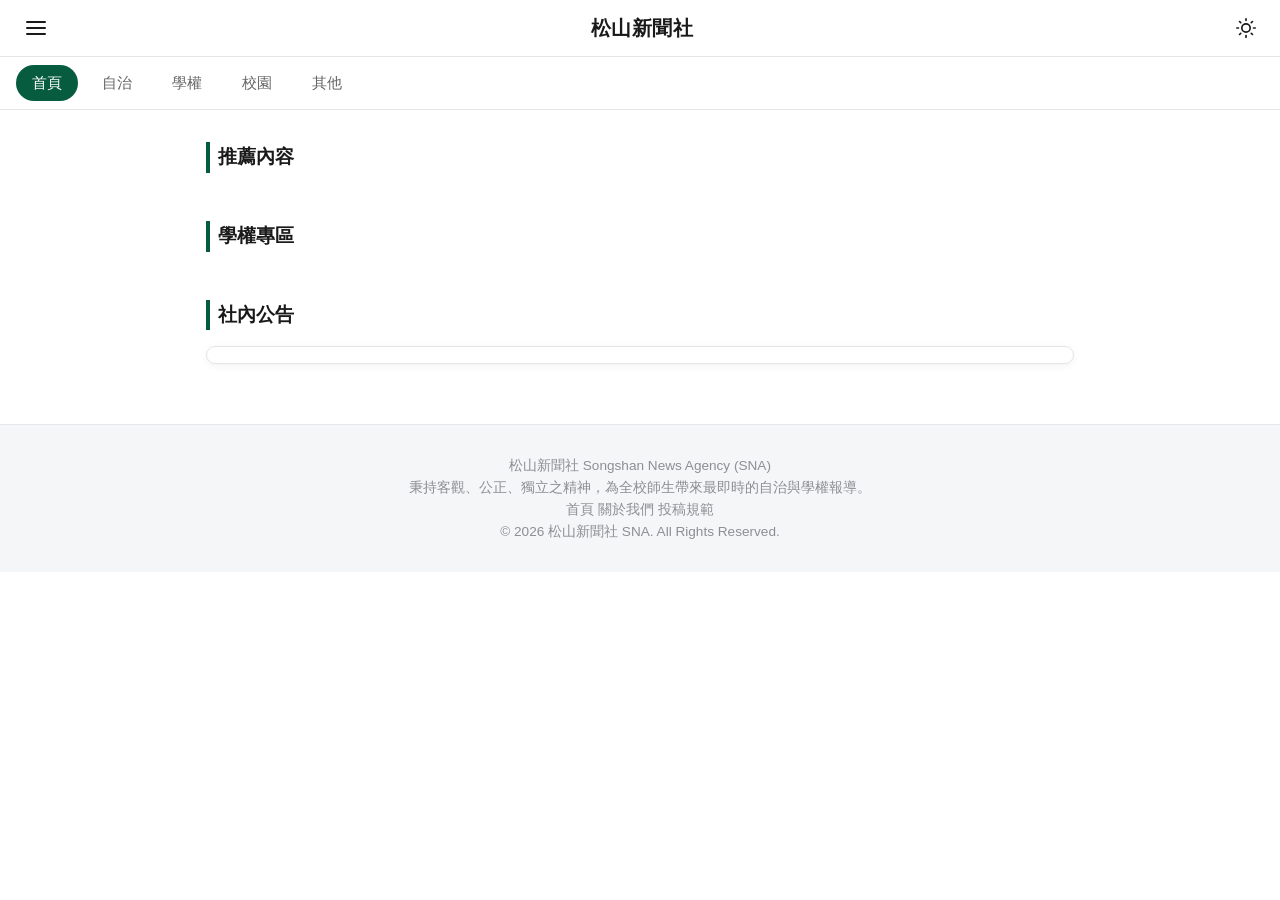
==== commit ec4c2e47: "Add files via upload" ====
--- a/index.html
+++ b/index.html
@@ -1,11 +1,12 @@
 <!DOCTYPE html>
 <html lang="zh-TW" data-theme="light">
+
 <head>
   <meta charset="UTF-8">
 
   <!-- 搶先在畫面渲染前讀取 localStorage 並套用主題，徹底消除白光閃爍 -->
   <script>
-    (function() {
+    (function () {
       const savedTheme = localStorage.getItem("theme");
       const systemDark = window.matchMedia("(prefers-color-scheme: dark)").matches;
       const theme = savedTheme || (systemDark ? "dark" : "light");
@@ -18,6 +19,7 @@
   <!-- 引入全站共用樣式表 -->
   <link rel="stylesheet" href="css/style.css">
 </head>
+
 <body>
 
   <!-- 頁首容器：由 js/index.js 動態渲染 -->
@@ -57,17 +59,14 @@
 
   </main>
 
-  <!-- 頁尾容器 -->
-  <footer id="site-footer-container" class="site-footer">
-    <div class="footer-container">
-      <p>松山新聞社 SNA © 2026</p>
-    </div>
-  </footer>
+  <!-- 頁尾容器：由 JS 動態載入 -->
+  <footer id="site-footer-container" class="site-footer"></footer>
 
   <!-- 載入共用導覽列模組 -->
-  <script src="js/header.js"></script>
+  <script src="components/header.js"></script>
 
   <!-- 載入首頁專屬控制邏輯 -->
   <script src="js/index.js"></script>
 </body>
+
 </html>
--- a/css/style.css
+++ b/css/style.css
@@ -253,7 +253,7 @@
 }
 
 .news-card-img {
-  width: 160px;
+  width: 110px;
   height: 115px;
   border-radius: 8px;
   object-fit: cover;
@@ -570,4 +570,41 @@
 
 .top-loading-bar.loading-pulse {
   animation: loading-pulse 1.2s infinite ease-in-out;
+}
+
+/* ==========================================
+   所有新聞列表頁：手機與電腦版排版適配
+   ========================================== */
+
+/* 1. 手機版預設：隱藏預覽內文，圖片維持輕巧比例 */
+.news-card-desc {
+  display: none; 
+}
+
+.news-card-img {
+  width: 110px;
+  height: 90px;
+  object-fit: cover;
+  border-radius: 8px;
+  flex-shrink: 0;
+}
+
+/* 2. 電腦版 (螢幕寬度 768px 以上)：顯示灰色預覽內文、恢復圖片原始較寬比例 */
+@media (min-width: 768px) {
+  .news-card-desc {
+    display: -webkit-box;
+    -webkit-line-clamp: 2; /* 最多顯示 2 行，保持卡片高度一致 */
+    -webkit-box-orient: vertical;
+    overflow: hidden;
+    text-overflow: ellipsis;
+    font-size: 0.85rem;
+    color: var(--text-secondary); /* 確保顏色是灰色而非白色 */
+    line-height: 1.4;
+    margin: 4px 0;
+  }
+
+  .news-card-img {
+    width: 160px; /* 電腦版改回較寬的原始比例 */
+    height: 115px;
+  }
 }
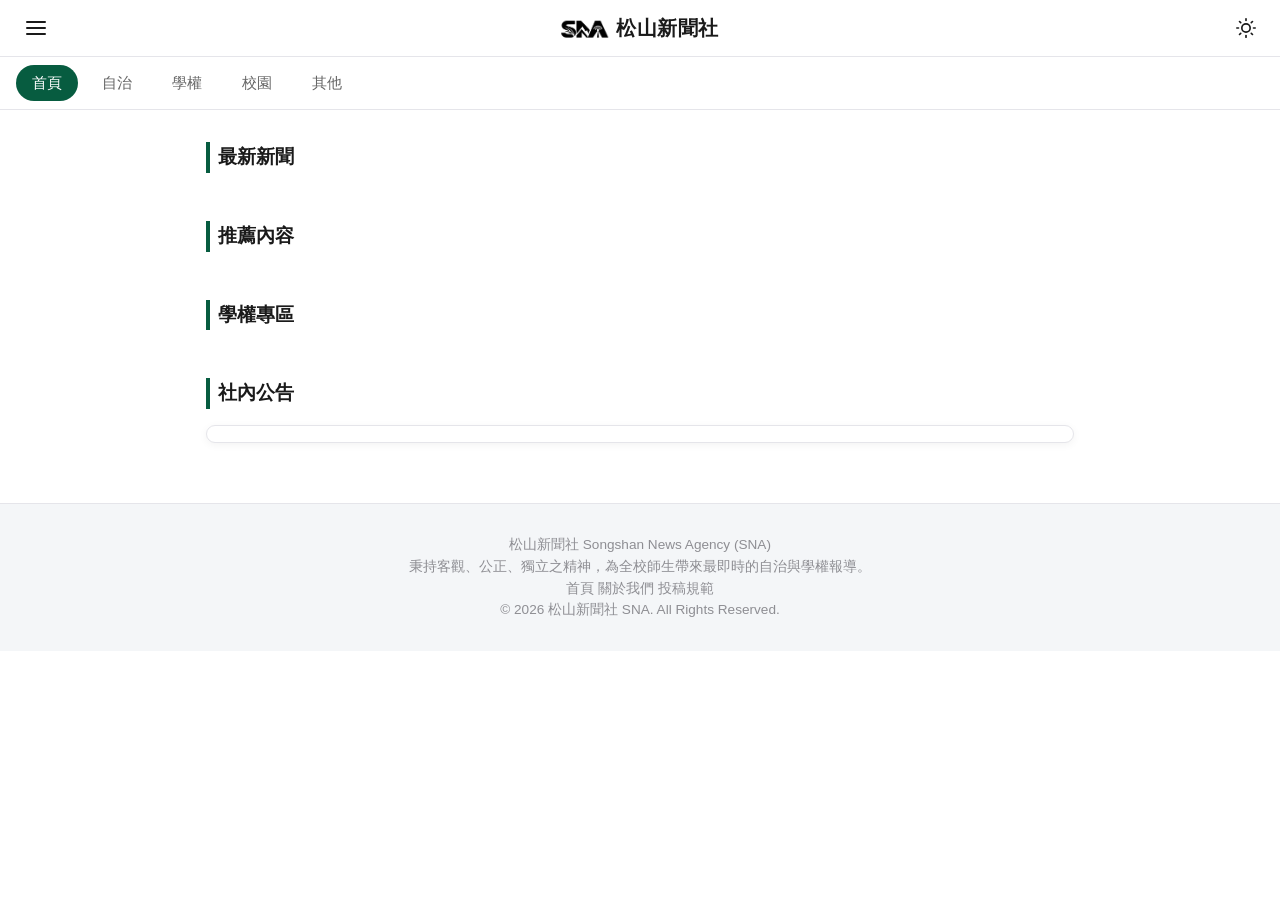
==== commit f4885c23: "Add files via upload" ====
--- a/index.html
+++ b/index.html
@@ -31,6 +31,14 @@
     <!-- 本週焦點新聞容器 (自動渲染最新一篇) -->
     <section class="section-block" id="featured-container">
       <!-- 動態載入焦點新聞 -->
+    </section>
+
+    <!-- 最新新聞區塊 (依發布時間由新到舊排序) -->
+    <section class="section-block">
+      <h2 class="section-title">最新新聞</h2>
+      <div class="home-news-grid" id="latest-container">
+        <!-- 動態載入最新文章 -->
+      </div>
     </section>
 
     <!-- 推薦內容區塊 (依點閱率排序) -->
--- a/css/style.css
+++ b/css/style.css
@@ -29,10 +29,14 @@
   --shadow-md: 0 4px 12px rgba(0, 0, 0, 0.5);
 }
 
+/* ==========================================================================
+   2. 全域重設與基礎元素 (Base & Reset)
+   ========================================================================== */
 * {
   box-sizing: border-box;
   margin: 0;
   padding: 0;
+  -webkit-tap-highlight-color: transparent;
 }
 
 body {
@@ -40,12 +44,26 @@
   background-color: var(--bg-primary);
   color: var(--text-primary);
   line-height: 1.6;
+  overflow-x: clip;
   transition: background-color 0.3s ease, color 0.3s ease;
+}
+
+body.drawer-open {
+  overflow: hidden;
 }
 
 a {
   color: inherit;
   text-decoration: none;
+}
+
+button:focus-visible,
+a:focus-visible,
+input:focus-visible,
+select:focus-visible,
+textarea:focus-visible {
+  outline: 2px solid var(--accent-color);
+  outline-offset: 2px;
 }
 
 .container {
@@ -56,7 +74,7 @@
 }
 
 /* ==========================================================================
-   3. 頁首與導覽列 (Header & Category Bar)
+   3. 頁首、導覽列與讀取進度條 (Header, Navigation & Loading Bar)
    ========================================================================== */
 .site-header {
   position: sticky;
@@ -67,7 +85,9 @@
   transition: background-color 0.3s ease;
 }
 
-.top-bar {
+.top-bar,
+.header-inner {
+  position: relative;
   display: flex;
   align-items: center;
   justify-content: space-between;
@@ -75,13 +95,14 @@
   padding: 0 16px;
 }
 
-.menu-btn {
+.menu-btn,
+.theme-toggle-btn {
   background: none;
   border: none;
+  color: var(--text-primary);
   cursor: pointer;
   padding: 8px;
-  color: var(--text-primary);
-  display: flex;
+  display: inline-flex;
   align-items: center;
   justify-content: center;
 }
@@ -93,23 +114,47 @@
 }
 
 .site-logo {
+  position: absolute;
+  left: 50%;
+  transform: translateX(-50%);
+  display: inline-flex;
+  align-items: center;
+  justify-content: center;
+  gap: 8px;
+  text-align: center;
+  white-space: nowrap;
   font-size: 1.25rem;
   font-weight: 700;
   letter-spacing: 0.5px;
 }
 
+.site-logo-img {
+  height: 24px;
+  width: auto;
+  max-width: 72px;
+  object-fit: contain;
+  flex-shrink: 0;
+  display: block;
+}
+
+[data-theme="dark"] .site-logo-img {
+  background-color: rgba(255, 255, 255, 0.92);
+  padding: 2px 6px;
+  border-radius: 5px;
+}
+
 .header-actions {
   display: flex;
   align-items: center;
-}
-
-.theme-toggle-btn {
-  background: none;
-  border: none;
-  color: var(--text-primary);
-  cursor: pointer;
-  padding: 8px;
-  display: flex;
+  justify-content: flex-end;
+  gap: 6px;
+}
+
+#install-btn,
+.download-btn {
+  min-width: 36px;
+  min-height: 36px;
+  display: inline-flex;
   align-items: center;
   justify-content: center;
 }
@@ -143,8 +188,43 @@
   background-color: var(--accent-color);
 }
 
-/* ==========================================================================
-   4. 區塊通用樣式 (Section Layout)
+/* 頂部動態讀取進度條（已向下位移 3px） */
+.top-loading-bar-container {
+  position: absolute;
+  bottom: -3px;
+  left: 0;
+  width: 100%;
+  height: 5px;
+  background-color: transparent;
+  overflow: hidden;
+  z-index: 101;
+}
+
+.top-loading-bar {
+  width: 0%;
+  height: 100%;
+  background-color: var(--accent-color);
+  box-shadow: 0 0 10px var(--accent-color);
+  transition: width 0.3s ease, opacity 0.3s ease;
+  opacity: 0;
+}
+
+.top-loading-bar.loading {
+  opacity: 1;
+}
+
+@keyframes loading-pulse {
+  0% { opacity: 0.7; }
+  50% { opacity: 1; }
+  100% { opacity: 0.7; }
+}
+
+.top-loading-bar.loading-pulse {
+  animation: loading-pulse 1.2s infinite ease-in-out;
+}
+
+/* ==========================================================================
+   4. 首頁主內容與區塊通用樣式 (Home Sections & Hero)
    ========================================================================== */
 .section-block {
   margin: 32px 0;
@@ -160,9 +240,6 @@
   padding-left: 8px;
 }
 
-/* ==========================================================================
-   5. 本週焦點新聞 (Featured Hero Section)
-   ========================================================================== */
 .featured-card {
   position: relative;
   border-radius: 12px;
@@ -224,12 +301,24 @@
 }
 
 /* ==========================================================================
-   6. 文章卡片與清單 (所有報導頁面專用 - 單列大卡片版型)
+   5. 文章卡片與列表網格 (Article Cards & Grids)
    ========================================================================== */
 .news-grid {
   display: grid;
   grid-template-columns: 1fr;
   gap: 20px;
+}
+
+.home-news-grid {
+  display: grid;
+  grid-template-columns: 1fr;
+  gap: 16px;
+}
+
+@media (min-width: 768px) {
+  .home-news-grid {
+    grid-template-columns: repeat(2, 1fr);
+  }
 }
 
 .news-card {
@@ -254,7 +343,7 @@
 
 .news-card-img {
   width: 110px;
-  height: 115px;
+  height: 90px;
   border-radius: 8px;
   object-fit: cover;
   background-color: var(--bg-secondary);
@@ -285,6 +374,10 @@
   z-index: 1;
 }
 
+.news-card-desc {
+  display: none;
+}
+
 .news-card-meta {
   font-size: 0.8rem;
   color: var(--text-muted);
@@ -293,82 +386,66 @@
   pointer-events: none;
 }
 
-/* 讓「所有新聞報導」頁面中的卡片上下保持完美的空隙 */
+/* 單列列表頁面間距 */
 .single-news-list .news-card {
-  margin-bottom: 16px; /* 這裡可以自由調整間距大小，例如 16px 或 20px */
-}
-
-/* 確保最後一張卡片下方不需要多餘的外距 */
+  margin-bottom: 16px;
+}
+
 .single-news-list .news-card:last-child {
   margin-bottom: 0;
 }
 
-/* 讓首頁維持雙欄網格 */
-.home-news-grid {
-  display: grid;
-  grid-template-columns: 1fr;
-  gap: 16px;
-}
-
+/* 首頁雙欄精簡卡片微調 */
+.home-news-grid .news-card {
+  padding: 10px 12px;
+  gap: 12px;
+  align-items: center;
+}
+
+.home-news-grid .news-card-img {
+  width: 100px;
+  height: 75px;
+  border-radius: 6px;
+}
+
+.home-news-grid .news-card-body {
+  height: 100%;
+}
+
+.home-news-grid .news-card-title {
+  font-size: 0.95rem;
+  line-height: 1.4;
+  margin-bottom: 4px;
+}
+
+.home-news-grid .news-card-meta {
+  font-size: 0.75rem;
+  margin-top: auto;
+}
+
+/* 桌機版列表預覽摘要與縮圖比例 */
 @media (min-width: 768px) {
-  .home-news-grid {
-    grid-template-columns: repeat(2, 1fr);
+  .news-card-desc {
+    display: -webkit-box;
+    -webkit-line-clamp: 2;
+    -webkit-box-orient: vertical;
+    overflow: hidden;
+    text-overflow: ellipsis;
+    font-size: 0.85rem;
+    color: var(--text-secondary);
+    line-height: 1.4;
+    margin: 4px 0;
   }
-}
-
-/* 讓首頁橫向卡片的右側文字區塊能夠上下撐開，讓標題在上方、資訊在最下方 */
-.home-news-grid .news-card-body {
-  display: flex !important;
-  flex-direction: column !important;
-  justify-content: space-between !important;
-  height: 100% !important;
-}
-
-/* 確保標題與下方資訊之間有漂亮的分配 */
-.home-news-grid .news-card-title {
-  font-size: 0.95rem !important;
-  font-weight: 600 !important;
-  line-height: 1.4 !important;
-  margin-bottom: 4px !important;
-}
-
-.home-news-grid .news-card-meta {
-  font-size: 0.75rem !important;
-  color: var(--text-muted) !important;
-  margin-top: auto !important;
-}
-
-/* 將首頁卡片的圖片尺寸縮小，讓卡片更緊湊、不空曠 */
-.home-news-grid .news-card-img {
-  width: 100px !important;
-  height: 75px !important;
-  border-radius: 6px !important;
-  object-fit: cover !important;
-  flex-shrink: 0 !important;
-}
-
-/* 確保卡片整體的內距與高度也跟著精簡 */
-.home-news-grid .news-card {
-  padding: 10px 12px !important;
-  gap: 12px !important;
-  align-items: center !important;
-}
-
-/* ==========================================================================
-   6-1. 首頁專用網格 (雙列排版)
-   ========================================================================== */
-.home-news-grid {
-  display: grid;
-  grid-template-columns: 1fr;
-  gap: 16px;
-}
-
-@media (min-width: 768px) {
-  .home-news-grid {
-    grid-template-columns: repeat(2, 1fr);
+
+  .news-card-img {
+    width: 160px;
+    height: 115px;
   }
 }
 
+/* ==========================================================================
+   6. 公告專區 (Announcements)
+   ========================================================================== */
 .announcement-list {
   background-color: var(--bg-card);
   border: 1px solid var(--border-color);
@@ -401,27 +478,21 @@
   color: var(--text-primary);
 }
 
-/* ==========================================================================
-   7. 頁尾 (Footer)
-   ========================================================================== */
-.site-footer {
-  margin-top: 60px;
-  padding: 30px 16px;
-  background-color: var(--bg-secondary);
-  border-top: 1px solid var(--border-color);
-  text-align: center;
-  font-size: 0.85rem;
-  color: var(--text-muted);
-}
-
-/* ==========================================================================
-   9. 左側抽屜選單 (Side Drawer & Overlay)
+.announcement-title.announcement-no-link {
+  cursor: default;
+  pointer-events: none;
+  text-decoration: none;
+  color: var(--text-primary);
+}
+
+/* ==========================================================================
+   7. 左側抽屜選單 (Side Drawer & Overlay)
    ========================================================================== */
 .drawer-overlay {
   position: fixed;
   top: 0;
   left: 0;
-  width: 100vw;
+  width: 100%;
   height: 100vh;
   background-color: rgba(0, 0, 0, 0.5);
   z-index: 200;
@@ -536,75 +607,14 @@
 }
 
 /* ==========================================================================
-   頂部動態讀取進度條（已依要求向下位移 3px）
-   ========================================================================== */
-.top-loading-bar-container {
-  position: absolute;
-  bottom: -3px;
-  left: 0;
-  width: 100%;
-  height: 5px;
-  background-color: transparent;
-  overflow: hidden;
-  z-index: 101;
-}
-
-.top-loading-bar {
-  width: 0%;
-  height: 100%;
-  background-color: var(--accent-color);
-  box-shadow: 0 0 10px var(--accent-color);
-  transition: width 0.3s ease, opacity 0.3s ease;
-  opacity: 0;
-}
-
-.top-loading-bar.loading {
-  opacity: 1;
-}
-
-@keyframes loading-pulse {
-  0% { opacity: 0.7; }
-  50% { opacity: 1; }
-  100% { opacity: 0.7; }
-}
-
-.top-loading-bar.loading-pulse {
-  animation: loading-pulse 1.2s infinite ease-in-out;
-}
-
-/* ==========================================
-   所有新聞列表頁：手機與電腦版排版適配
-   ========================================== */
-
-/* 1. 手機版預設：隱藏預覽內文，圖片維持輕巧比例 */
-.news-card-desc {
-  display: none; 
-}
-
-.news-card-img {
-  width: 110px;
-  height: 90px;
-  object-fit: cover;
-  border-radius: 8px;
-  flex-shrink: 0;
-}
-
-/* 2. 電腦版 (螢幕寬度 768px 以上)：顯示灰色預覽內文、恢復圖片原始較寬比例 */
-@media (min-width: 768px) {
-  .news-card-desc {
-    display: -webkit-box;
-    -webkit-line-clamp: 2; /* 最多顯示 2 行，保持卡片高度一致 */
-    -webkit-box-orient: vertical;
-    overflow: hidden;
-    text-overflow: ellipsis;
-    font-size: 0.85rem;
-    color: var(--text-secondary); /* 確保顏色是灰色而非白色 */
-    line-height: 1.4;
-    margin: 4px 0;
-  }
-
-  .news-card-img {
-    width: 160px; /* 電腦版改回較寬的原始比例 */
-    height: 115px;
-  }
+   8. 頁尾 (Footer)
+   ========================================================================== */
+.site-footer {
+  margin-top: 60px;
+  padding: 30px 16px;
+  background-color: var(--bg-secondary);
+  border-top: 1px solid var(--border-color);
+  text-align: center;
+  font-size: 0.85rem;
+  color: var(--text-muted);
 }
